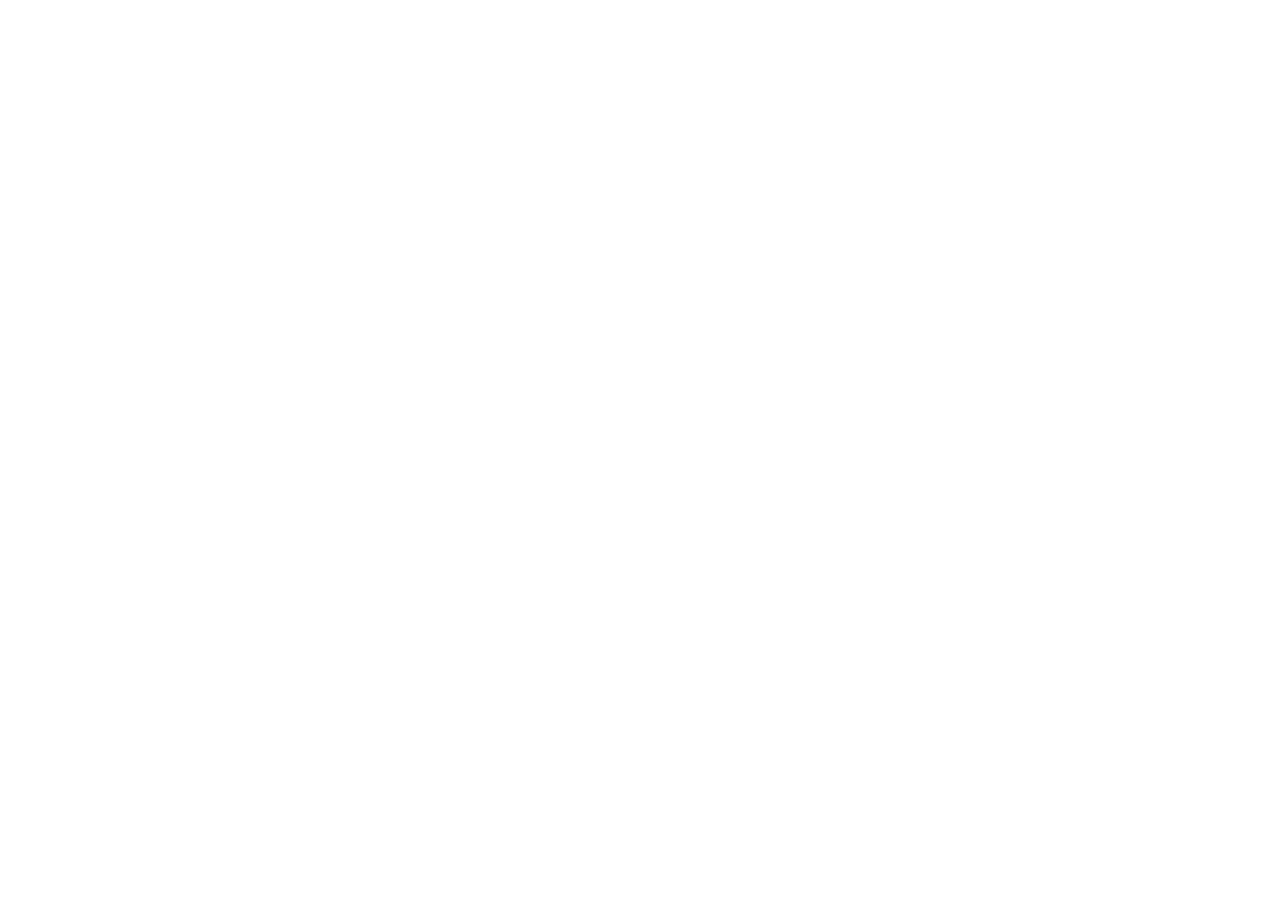
==== index.html @ 3da7ca65 "made a mistake with the assets folder and nested folders and files" ====
<!DOCTYPE html>
<html lang="en">
  <head>
    <meta charset="UTF-8" />
    <meta name="viewport" content="width=device-width, initial-scale=1.0" />
    <!-- Bootstrap CDN -->
    <!-- CSS Link -->
    <title>The Pompadore</title>
  </head>
  <body></body>
</html>
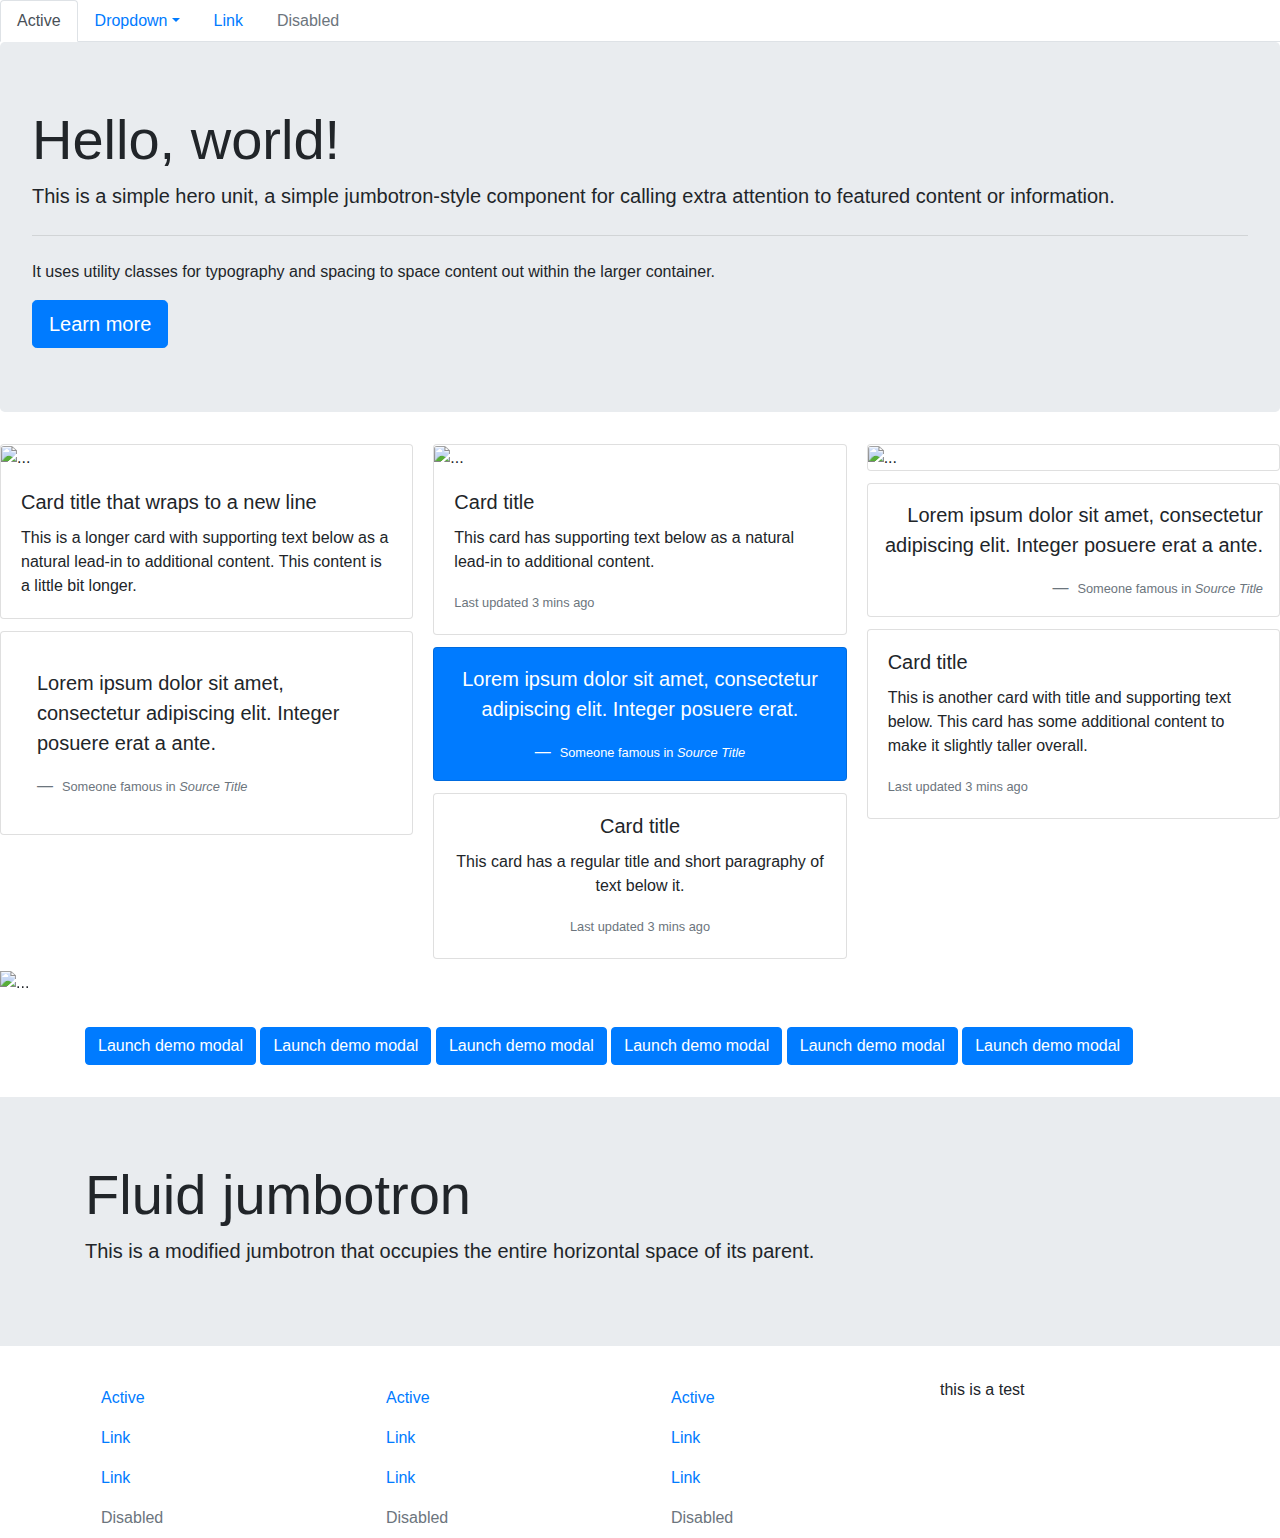
==== commit f6d98aad: "basic structure to index page added. css to add top and bottom margins to modal section" ====
--- a/index.html
+++ b/index.html
@@ -4,8 +4,625 @@
     <meta charset="UTF-8" />
     <meta name="viewport" content="width=device-width, initial-scale=1.0" />
     <!-- Bootstrap CDN -->
+    <link
+      rel="stylesheet"
+      href="https://stackpath.bootstrapcdn.com/bootstrap/4.3.1/css/bootstrap.min.css"
+      integrity="sha384-ggOyR0iXCbMQv3Xipma34MD+dH/1fQ784/j6cY/iJTQUOhcWr7x9JvoRxT2MZw1T"
+      crossorigin="anonymous"
+    />
     <!-- CSS Link -->
+    <link rel="stylesheet" href="./assets/css/style.css" />
     <title>The Pompadore</title>
   </head>
-  <body></body>
+  <body>
+    <!-- Nav -->
+    <ul class="nav nav-tabs">
+      <li class="nav-item">
+        <a class="nav-link active" href="#">Active</a>
+      </li>
+      <li class="nav-item dropdown">
+        <a
+          class="nav-link dropdown-toggle"
+          data-toggle="dropdown"
+          href="#"
+          role="button"
+          aria-haspopup="true"
+          aria-expanded="false"
+          >Dropdown</a
+        >
+        <div class="dropdown-menu">
+          <a class="dropdown-item" href="#">Action</a>
+          <a class="dropdown-item" href="#">Another action</a>
+          <a class="dropdown-item" href="#">Something else here</a>
+          <div class="dropdown-divider"></div>
+          <a class="dropdown-item" href="#">Separated link</a>
+        </div>
+      </li>
+      <li class="nav-item">
+        <a class="nav-link" href="#">Link</a>
+      </li>
+      <li class="nav-item">
+        <a class="nav-link disabled" href="#" tabindex="-1" aria-disabled="true"
+          >Disabled</a
+        >
+      </li>
+    </ul>
+    <!-- End Nav -->
+
+    <!-- Jumbotron -->
+    <div class="jumbotron">
+      <h1 class="display-4">Hello, world!</h1>
+      <p class="lead">
+        This is a simple hero unit, a simple jumbotron-style component for
+        calling extra attention to featured content or information.
+      </p>
+      <hr class="my-4" />
+      <p>
+        It uses utility classes for typography and spacing to space content out
+        within the larger container.
+      </p>
+      <a class="btn btn-primary btn-lg" href="#" role="button">Learn more</a>
+    </div>
+    <!-- End Jumbotron -->
+
+    <!-- Card Columns -->
+    <div class="card-columns">
+      <div class="card">
+        <img src="..." class="card-img-top" alt="..." />
+        <div class="card-body">
+          <h5 class="card-title">Card title that wraps to a new line</h5>
+          <p class="card-text">
+            This is a longer card with supporting text below as a natural
+            lead-in to additional content. This content is a little bit longer.
+          </p>
+        </div>
+      </div>
+      <div class="card p-3">
+        <blockquote class="blockquote mb-0 card-body">
+          <p>
+            Lorem ipsum dolor sit amet, consectetur adipiscing elit. Integer
+            posuere erat a ante.
+          </p>
+          <footer class="blockquote-footer">
+            <small class="text-muted">
+              Someone famous in <cite title="Source Title">Source Title</cite>
+            </small>
+          </footer>
+        </blockquote>
+      </div>
+      <div class="card">
+        <img src="..." class="card-img-top" alt="..." />
+        <div class="card-body">
+          <h5 class="card-title">Card title</h5>
+          <p class="card-text">
+            This card has supporting text below as a natural lead-in to
+            additional content.
+          </p>
+          <p class="card-text">
+            <small class="text-muted">Last updated 3 mins ago</small>
+          </p>
+        </div>
+      </div>
+      <div class="card bg-primary text-white text-center p-3">
+        <blockquote class="blockquote mb-0">
+          <p>
+            Lorem ipsum dolor sit amet, consectetur adipiscing elit. Integer
+            posuere erat.
+          </p>
+          <footer class="blockquote-footer text-white">
+            <small>
+              Someone famous in <cite title="Source Title">Source Title</cite>
+            </small>
+          </footer>
+        </blockquote>
+      </div>
+      <div class="card text-center">
+        <div class="card-body">
+          <h5 class="card-title">Card title</h5>
+          <p class="card-text">
+            This card has a regular title and short paragraphy of text below it.
+          </p>
+          <p class="card-text">
+            <small class="text-muted">Last updated 3 mins ago</small>
+          </p>
+        </div>
+      </div>
+      <div class="card">
+        <img src="..." class="card-img-top" alt="..." />
+      </div>
+      <div class="card p-3 text-right">
+        <blockquote class="blockquote mb-0">
+          <p>
+            Lorem ipsum dolor sit amet, consectetur adipiscing elit. Integer
+            posuere erat a ante.
+          </p>
+          <footer class="blockquote-footer">
+            <small class="text-muted">
+              Someone famous in <cite title="Source Title">Source Title</cite>
+            </small>
+          </footer>
+        </blockquote>
+      </div>
+      <div class="card">
+        <div class="card-body">
+          <h5 class="card-title">Card title</h5>
+          <p class="card-text">
+            This is another card with title and supporting text below. This card
+            has some additional content to make it slightly taller overall.
+          </p>
+          <p class="card-text">
+            <small class="text-muted">Last updated 3 mins ago</small>
+          </p>
+        </div>
+      </div>
+    </div>
+    <!-- End Card Columns -->
+
+    <!-- Carousel -->
+    <div
+      id="carouselExampleInterval"
+      class="carousel slide"
+      data-ride="carousel"
+    >
+      <div class="carousel-inner">
+        <div class="carousel-item active" data-interval="10000">
+          <img src="..." class="d-block w-100" alt="..." />
+        </div>
+        <div class="carousel-item" data-interval="2000">
+          <img src="..." class="d-block w-100" alt="..." />
+        </div>
+        <div class="carousel-item">
+          <img src="..." class="d-block w-100" alt="..." />
+        </div>
+      </div>
+      <a
+        class="carousel-control-prev"
+        href="#carouselExampleInterval"
+        role="button"
+        data-slide="prev"
+      >
+        <span class="carousel-control-prev-icon" aria-hidden="true"></span>
+        <span class="sr-only">Previous</span>
+      </a>
+      <a
+        class="carousel-control-next"
+        href="#carouselExampleInterval"
+        role="button"
+        data-slide="next"
+      >
+        <span class="carousel-control-next-icon" aria-hidden="true"></span>
+        <span class="sr-only">Next</span>
+      </a>
+    </div>
+    <!-- End Carousel -->
+    <!-- Modal Section (6) -->
+    <div class="container" id="indexModals">
+      <!-- Button trigger modal -->
+      <button
+        type="button"
+        class="btn btn-primary"
+        data-toggle="modal"
+        data-target="#exampleModalScrollable"
+      >
+        Launch demo modal
+      </button>
+
+      <!-- Modal -->
+      <div
+        class="modal fade"
+        id="exampleModalScrollable"
+        tabindex="-1"
+        role="dialog"
+        aria-labelledby="exampleModalScrollableTitle"
+        aria-hidden="true"
+      >
+        <div class="modal-dialog modal-dialog-scrollable" role="document">
+          <div class="modal-content">
+            <div class="modal-header">
+              <h5 class="modal-title" id="exampleModalScrollableTitle">
+                Modal title
+              </h5>
+              <button
+                type="button"
+                class="close"
+                data-dismiss="modal"
+                aria-label="Close"
+              >
+                <span aria-hidden="true">&times;</span>
+              </button>
+            </div>
+            <div class="modal-body">
+              ...
+            </div>
+            <div class="modal-footer">
+              <button
+                type="button"
+                class="btn btn-secondary"
+                data-dismiss="modal"
+              >
+                Close
+              </button>
+              <button type="button" class="btn btn-primary">
+                Save changes
+              </button>
+            </div>
+          </div>
+        </div>
+      </div>
+      <!-- Button trigger modal -->
+      <button
+        type="button"
+        class="btn btn-primary"
+        data-toggle="modal"
+        data-target="#exampleModalScrollable"
+      >
+        Launch demo modal
+      </button>
+
+      <!-- Modal -->
+      <div
+        class="modal fade"
+        id="exampleModalScrollable"
+        tabindex="-1"
+        role="dialog"
+        aria-labelledby="exampleModalScrollableTitle"
+        aria-hidden="true"
+      >
+        <div class="modal-dialog modal-dialog-scrollable" role="document">
+          <div class="modal-content">
+            <div class="modal-header">
+              <h5 class="modal-title" id="exampleModalScrollableTitle">
+                Modal title
+              </h5>
+              <button
+                type="button"
+                class="close"
+                data-dismiss="modal"
+                aria-label="Close"
+              >
+                <span aria-hidden="true">&times;</span>
+              </button>
+            </div>
+            <div class="modal-body">
+              ...
+            </div>
+            <div class="modal-footer">
+              <button
+                type="button"
+                class="btn btn-secondary"
+                data-dismiss="modal"
+              >
+                Close
+              </button>
+              <button type="button" class="btn btn-primary">
+                Save changes
+              </button>
+            </div>
+          </div>
+        </div>
+      </div>
+      <!-- Button trigger modal -->
+      <button
+        type="button"
+        class="btn btn-primary"
+        data-toggle="modal"
+        data-target="#exampleModalScrollable"
+      >
+        Launch demo modal
+      </button>
+
+      <!-- Modal -->
+      <div
+        class="modal fade"
+        id="exampleModalScrollable"
+        tabindex="-1"
+        role="dialog"
+        aria-labelledby="exampleModalScrollableTitle"
+        aria-hidden="true"
+      >
+        <div class="modal-dialog modal-dialog-scrollable" role="document">
+          <div class="modal-content">
+            <div class="modal-header">
+              <h5 class="modal-title" id="exampleModalScrollableTitle">
+                Modal title
+              </h5>
+              <button
+                type="button"
+                class="close"
+                data-dismiss="modal"
+                aria-label="Close"
+              >
+                <span aria-hidden="true">&times;</span>
+              </button>
+            </div>
+            <div class="modal-body">
+              ...
+            </div>
+            <div class="modal-footer">
+              <button
+                type="button"
+                class="btn btn-secondary"
+                data-dismiss="modal"
+              >
+                Close
+              </button>
+              <button type="button" class="btn btn-primary">
+                Save changes
+              </button>
+            </div>
+          </div>
+        </div>
+      </div>
+      <!-- Button trigger modal -->
+      <button
+        type="button"
+        class="btn btn-primary"
+        data-toggle="modal"
+        data-target="#exampleModalScrollable"
+      >
+        Launch demo modal
+      </button>
+
+      <!-- Modal -->
+      <div
+        class="modal fade"
+        id="exampleModalScrollable"
+        tabindex="-1"
+        role="dialog"
+        aria-labelledby="exampleModalScrollableTitle"
+        aria-hidden="true"
+      >
+        <div class="modal-dialog modal-dialog-scrollable" role="document">
+          <div class="modal-content">
+            <div class="modal-header">
+              <h5 class="modal-title" id="exampleModalScrollableTitle">
+                Modal title
+              </h5>
+              <button
+                type="button"
+                class="close"
+                data-dismiss="modal"
+                aria-label="Close"
+              >
+                <span aria-hidden="true">&times;</span>
+              </button>
+            </div>
+            <div class="modal-body">
+              ...
+            </div>
+            <div class="modal-footer">
+              <button
+                type="button"
+                class="btn btn-secondary"
+                data-dismiss="modal"
+              >
+                Close
+              </button>
+              <button type="button" class="btn btn-primary">
+                Save changes
+              </button>
+            </div>
+          </div>
+        </div>
+      </div>
+      <!-- Button trigger modal -->
+      <button
+        type="button"
+        class="btn btn-primary"
+        data-toggle="modal"
+        data-target="#exampleModalScrollable"
+      >
+        Launch demo modal
+      </button>
+
+      <!-- Modal -->
+      <div
+        class="modal fade"
+        id="exampleModalScrollable"
+        tabindex="-1"
+        role="dialog"
+        aria-labelledby="exampleModalScrollableTitle"
+        aria-hidden="true"
+      >
+        <div class="modal-dialog modal-dialog-scrollable" role="document">
+          <div class="modal-content">
+            <div class="modal-header">
+              <h5 class="modal-title" id="exampleModalScrollableTitle">
+                Modal title
+              </h5>
+              <button
+                type="button"
+                class="close"
+                data-dismiss="modal"
+                aria-label="Close"
+              >
+                <span aria-hidden="true">&times;</span>
+              </button>
+            </div>
+            <div class="modal-body">
+              ...
+            </div>
+            <div class="modal-footer">
+              <button
+                type="button"
+                class="btn btn-secondary"
+                data-dismiss="modal"
+              >
+                Close
+              </button>
+              <button type="button" class="btn btn-primary">
+                Save changes
+              </button>
+            </div>
+          </div>
+        </div>
+      </div>
+      <!-- Button trigger modal -->
+      <button
+        type="button"
+        class="btn btn-primary"
+        data-toggle="modal"
+        data-target="#exampleModalScrollable"
+      >
+        Launch demo modal
+      </button>
+
+      <!-- Modal -->
+      <div
+        class="modal fade"
+        id="exampleModalScrollable"
+        tabindex="-1"
+        role="dialog"
+        aria-labelledby="exampleModalScrollableTitle"
+        aria-hidden="true"
+      >
+        <div class="modal-dialog modal-dialog-scrollable" role="document">
+          <div class="modal-content">
+            <div class="modal-header">
+              <h5 class="modal-title" id="exampleModalScrollableTitle">
+                Modal title
+              </h5>
+              <button
+                type="button"
+                class="close"
+                data-dismiss="modal"
+                aria-label="Close"
+              >
+                <span aria-hidden="true">&times;</span>
+              </button>
+            </div>
+            <div class="modal-body">
+              ...
+            </div>
+            <div class="modal-footer">
+              <button
+                type="button"
+                class="btn btn-secondary"
+                data-dismiss="modal"
+              >
+                Close
+              </button>
+              <button type="button" class="btn btn-primary">
+                Save changes
+              </button>
+            </div>
+          </div>
+        </div>
+      </div>
+    </div>
+    <!-- End Modal -->
+    <!-- Fluid Jumbotron -->
+    <div class="jumbotron jumbotron-fluid">
+      <div class="container">
+        <h1 class="display-4">Fluid jumbotron</h1>
+        <p class="lead">
+          This is a modified jumbotron that occupies the entire horizontal space
+          of its parent.
+        </p>
+      </div>
+    </div>
+    <!-- End Fluid Jumbotron -->
+
+    <!-- Footer -->
+    <div class="container">
+      <!-- Footer Row -->
+      <div class="row">
+        <!-- Footer Col 1/3 -->
+        <div class="col-3">
+          <ul class="nav flex-column">
+            <li class="nav-item">
+              <a class="nav-link active" href="#">Active</a>
+            </li>
+            <li class="nav-item">
+              <a class="nav-link" href="#">Link</a>
+            </li>
+            <li class="nav-item">
+              <a class="nav-link" href="#">Link</a>
+            </li>
+            <li class="nav-item">
+              <a
+                class="nav-link disabled"
+                href="#"
+                tabindex="-1"
+                aria-disabled="true"
+                >Disabled</a
+              >
+            </li>
+          </ul>
+        </div>
+        <!-- End Footer Col 1/4 -->
+        <!-- Footer Col 2/4 -->
+        <div class="col-3">
+          <ul class="nav flex-column">
+            <li class="nav-item">
+              <a class="nav-link active" href="#">Active</a>
+            </li>
+            <li class="nav-item">
+              <a class="nav-link" href="#">Link</a>
+            </li>
+            <li class="nav-item">
+              <a class="nav-link" href="#">Link</a>
+            </li>
+            <li class="nav-item">
+              <a
+                class="nav-link disabled"
+                href="#"
+                tabindex="-1"
+                aria-disabled="true"
+                >Disabled</a
+              >
+            </li>
+          </ul>
+        </div>
+        <!-- End Footer Col 2/4 -->
+        <!-- Footer Col 3/4 -->
+        <div class="col-3">
+          <ul class="nav flex-column">
+            <li class="nav-item">
+              <a class="nav-link active" href="#">Active</a>
+            </li>
+            <li class="nav-item">
+              <a class="nav-link" href="#">Link</a>
+            </li>
+            <li class="nav-item">
+              <a class="nav-link" href="#">Link</a>
+            </li>
+            <li class="nav-item">
+              <a
+                class="nav-link disabled"
+                href="#"
+                tabindex="-1"
+                aria-disabled="true"
+                >Disabled</a
+              >
+            </li>
+          </ul>
+        </div>
+        <!-- End Footer Col 3/4 -->
+        <!-- Footer Col 4/4 -->
+        <div class="col">
+          <p>this is a test</p>
+        </div>
+        <!-- End Footer Col 4/4 -->
+      </div>
+      <!-- End Footer Row -->
+    </div>
+    <!-- End Footer -->
+  </body>
+  <!-- Bootstrap JS CDN -->
+  <script
+    src="https://code.jquery.com/jquery-3.3.1.slim.min.js"
+    integrity="sha384-q8i/X+965DzO0rT7abK41JStQIAqVgRVzpbzo5smXKp4YfRvH+8abtTE1Pi6jizo"
+    crossorigin="anonymous"
+  ></script>
+  <script
+    src="https://cdnjs.cloudflare.com/ajax/libs/popper.js/1.14.7/umd/popper.min.js"
+    integrity="sha384-UO2eT0CpHqdSJQ6hJty5KVphtPhzWj9WO1clHTMGa3JDZwrnQq4sF86dIHNDz0W1"
+    crossorigin="anonymous"
+  ></script>
+  <script
+    src="https://stackpath.bootstrapcdn.com/bootstrap/4.3.1/js/bootstrap.min.js"
+    integrity="sha384-JjSmVgyd0p3pXB1rRibZUAYoIIy6OrQ6VrjIEaFf/nJGzIxFDsf4x0xIM+B07jRM"
+    crossorigin="anonymous"
+  ></script>
 </html>
--- a/assets/css/style.css
+++ b/assets/css/style.css
@@ -0,0 +1,6 @@
+/* INDEX PAGE */
+/* Modals */
+#indexModals {
+  margin-top: 2rem;
+  margin-bottom: 2rem;
+}
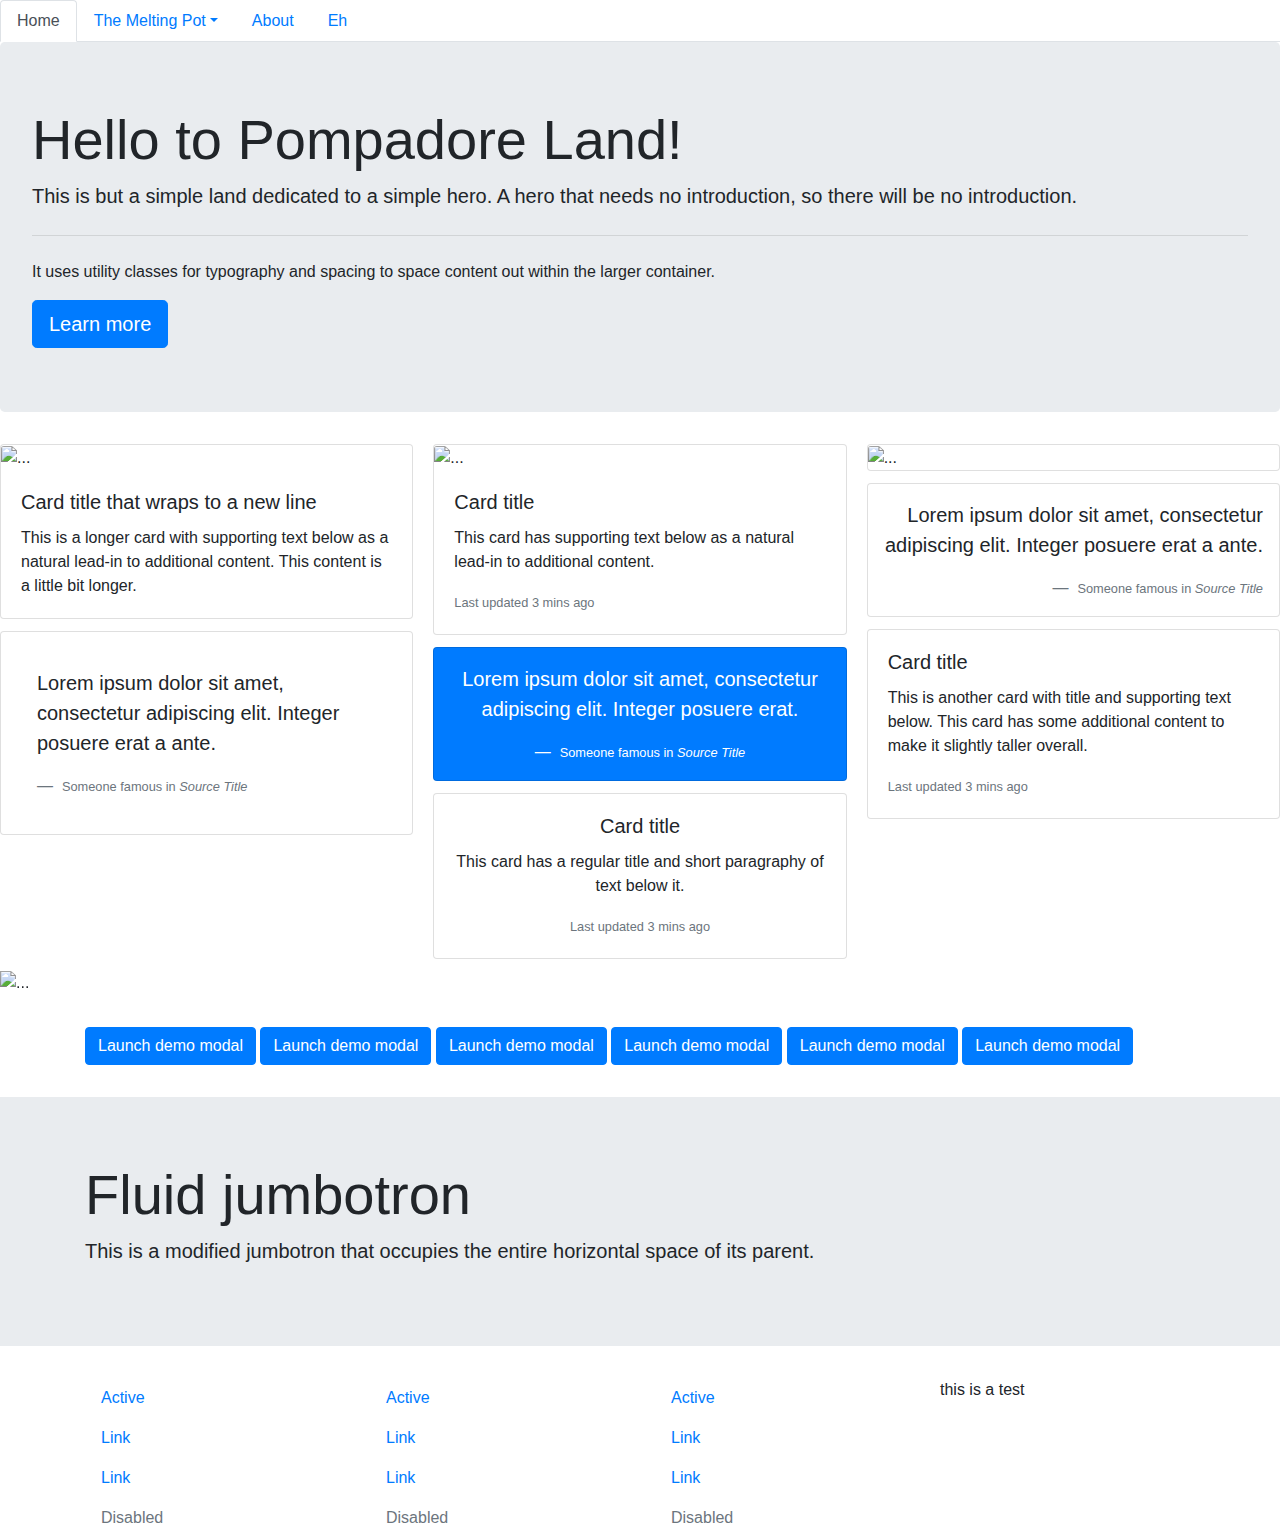
==== commit 8920340b: "nav links named, pages created" ====
--- a/index.html
+++ b/index.html
@@ -18,7 +18,7 @@
     <!-- Nav -->
     <ul class="nav nav-tabs">
       <li class="nav-item">
-        <a class="nav-link active" href="#">Active</a>
+        <a class="nav-link active" href="./index.html">Home</a>
       </li>
       <li class="nav-item dropdown">
         <a
@@ -28,33 +28,33 @@
           role="button"
           aria-haspopup="true"
           aria-expanded="false"
-          >Dropdown</a
+          >The Melting Pot</a
         >
         <div class="dropdown-menu">
-          <a class="dropdown-item" href="#">Action</a>
-          <a class="dropdown-item" href="#">Another action</a>
-          <a class="dropdown-item" href="#">Something else here</a>
+          <a class="dropdown-item" href="./pages/basicCable.html"
+            >Basic Cable</a
+          >
+          <a class="dropdown-item" href="./pages/podcast.html">Podcast</a>
+          <a class="dropdown-item" href="./pages/youtube.html">Youtube</a>
           <div class="dropdown-divider"></div>
-          <a class="dropdown-item" href="#">Separated link</a>
+          <a class="dropdown-item" href="./pages/fanWork.html">Fan Work</a>
         </div>
       </li>
       <li class="nav-item">
-        <a class="nav-link" href="#">Link</a>
+        <a class="nav-link" href="./pages/about.html">About</a>
       </li>
       <li class="nav-item">
-        <a class="nav-link disabled" href="#" tabindex="-1" aria-disabled="true"
-          >Disabled</a
-        >
+        <a class="nav-link" href="./pages/eh.html">Eh</a>
       </li>
     </ul>
     <!-- End Nav -->
 
     <!-- Jumbotron -->
     <div class="jumbotron">
-      <h1 class="display-4">Hello, world!</h1>
+      <h1 class="display-4">Hello to Pompadore Land!</h1>
       <p class="lead">
-        This is a simple hero unit, a simple jumbotron-style component for
-        calling extra attention to featured content or information.
+        This is but a simple land dedicated to a simple hero. A hero that needs
+        no introduction, so there will be no introduction.
       </p>
       <hr class="my-4" />
       <p>
@@ -195,7 +195,7 @@
       </a>
     </div>
     <!-- End Carousel -->
-    <!-- Modal Section (6) -->
+    <!-- Modal Section (6) - ends 512 -->
     <div class="container" id="indexModals">
       <!-- Button trigger modal -->
       <button
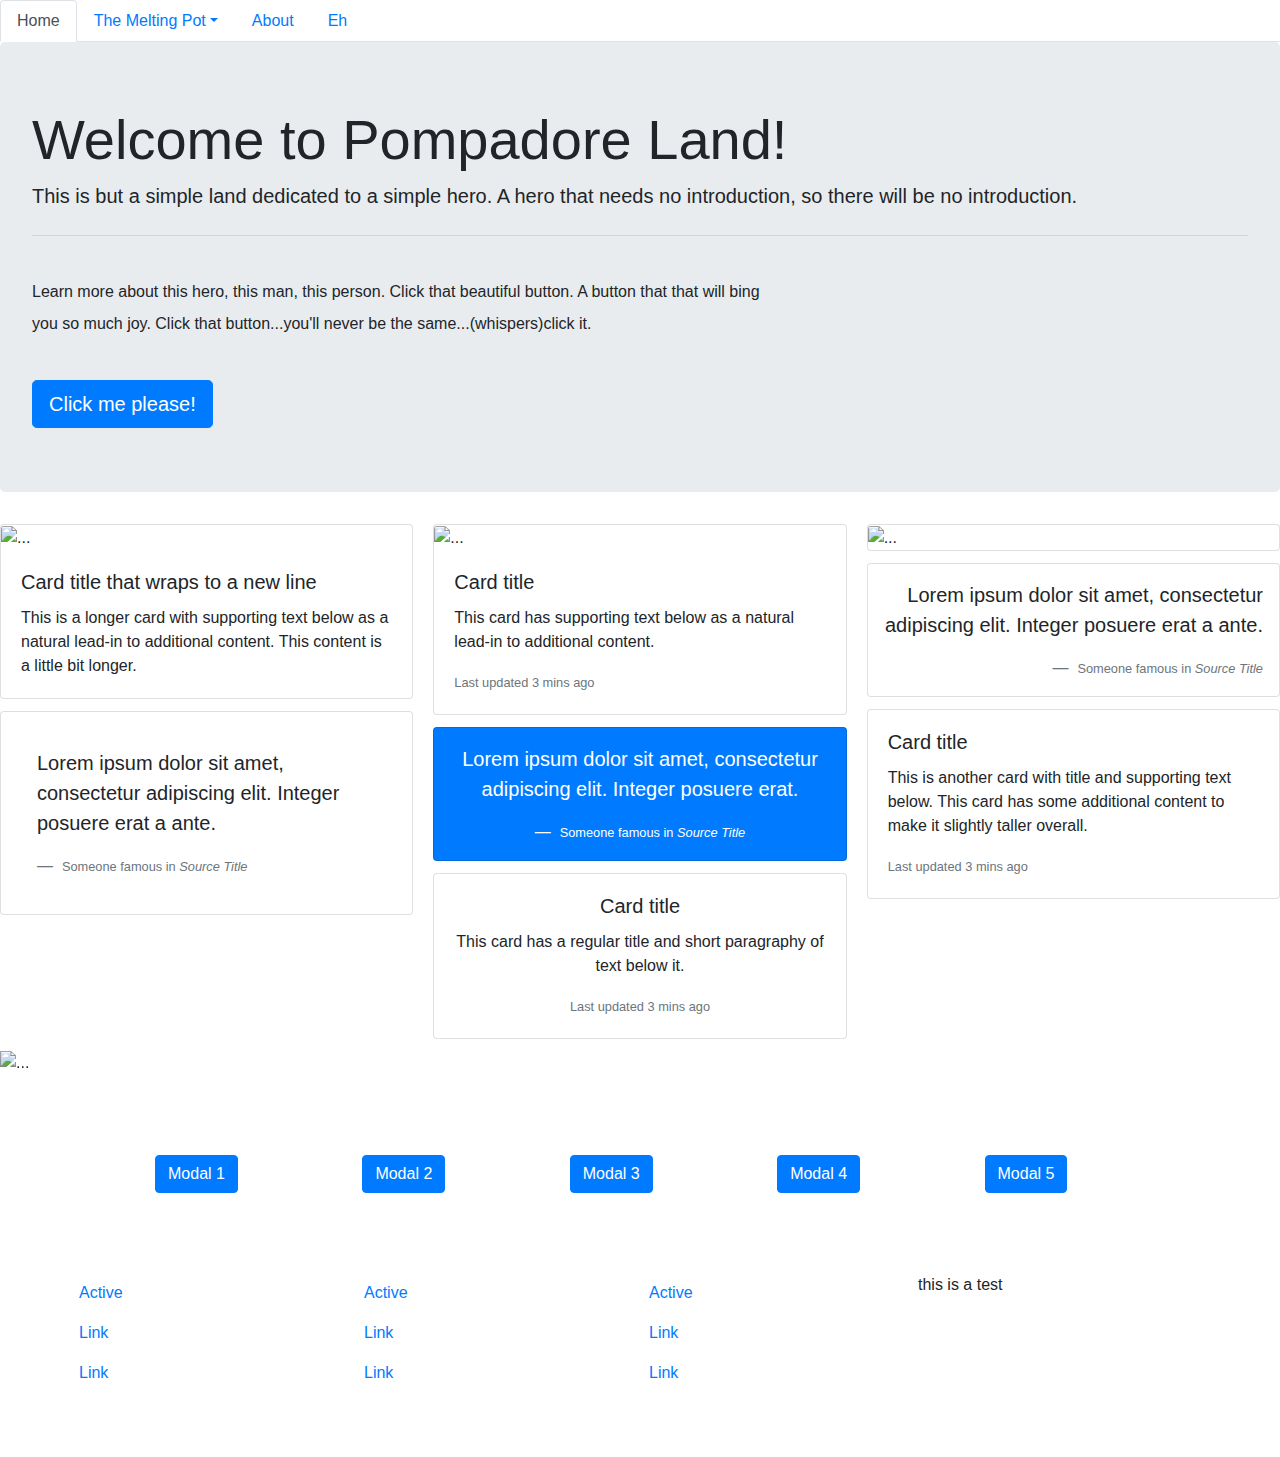
==== commit 6882ac62: "navs and footers set for additional html pages; basic text added to index jumbotron" ====
--- a/index.html
+++ b/index.html
@@ -51,17 +51,20 @@
 
     <!-- Jumbotron -->
     <div class="jumbotron">
-      <h1 class="display-4">Hello to Pompadore Land!</h1>
+      <h1 class="display-4">Welcome to Pompadore Land!</h1>
       <p class="lead">
         This is but a simple land dedicated to a simple hero. A hero that needs
         no introduction, so there will be no introduction.
       </p>
       <hr class="my-4" />
-      <p>
-        It uses utility classes for typography and spacing to space content out
-        within the larger container.
+      <p id="jumbotronMessage">
+        Learn more about this hero, this man, this person. Click that beautiful
+        button. A button that that will bing you so much joy. Click that
+        button...you'll never be the same...(whispers)click it.
       </p>
-      <a class="btn btn-primary btn-lg" href="#" role="button">Learn more</a>
+      <a class="btn btn-primary btn-lg" href="#" role="button"
+        >Click me please!</a
+      >
     </div>
     <!-- End Jumbotron -->
 
@@ -195,19 +198,20 @@
       </a>
     </div>
     <!-- End Carousel -->
-    <!-- Modal Section (6) - ends 512 -->
+
+    <!-- Modal Section (5) -->
     <div class="container" id="indexModals">
       <!-- Button trigger modal -->
       <button
         type="button"
-        class="btn btn-primary"
+        class="btn btn-primary modalButton"
         data-toggle="modal"
         data-target="#exampleModalScrollable"
       >
-        Launch demo modal
+        Modal 1
       </button>
 
-      <!-- Modal -->
+      <!-- Modal 1/5 -->
       <div
         class="modal fade"
         id="exampleModalScrollable"
@@ -220,7 +224,7 @@
           <div class="modal-content">
             <div class="modal-header">
               <h5 class="modal-title" id="exampleModalScrollableTitle">
-                Modal title
+                Modal title1
               </h5>
               <button
                 type="button"
@@ -240,10 +244,10 @@
                 class="btn btn-secondary"
                 data-dismiss="modal"
               >
-                Close
+                Close1
               </button>
               <button type="button" class="btn btn-primary">
-                Save changes
+                Save changes1
               </button>
             </div>
           </div>
@@ -252,14 +256,14 @@
       <!-- Button trigger modal -->
       <button
         type="button"
-        class="btn btn-primary"
+        class="btn btn-primary modalButton"
         data-toggle="modal"
         data-target="#exampleModalScrollable"
       >
-        Launch demo modal
+        Modal 2
       </button>
 
-      <!-- Modal -->
+      <!-- Modal 2/5 -->
       <div
         class="modal fade"
         id="exampleModalScrollable"
@@ -272,7 +276,7 @@
           <div class="modal-content">
             <div class="modal-header">
               <h5 class="modal-title" id="exampleModalScrollableTitle">
-                Modal title
+                Modal title2
               </h5>
               <button
                 type="button"
@@ -292,10 +296,10 @@
                 class="btn btn-secondary"
                 data-dismiss="modal"
               >
-                Close
+                Close2
               </button>
               <button type="button" class="btn btn-primary">
-                Save changes
+                Save changes2
               </button>
             </div>
           </div>
@@ -304,14 +308,14 @@
       <!-- Button trigger modal -->
       <button
         type="button"
-        class="btn btn-primary"
+        class="btn btn-primary modalButton"
         data-toggle="modal"
         data-target="#exampleModalScrollable"
       >
-        Launch demo modal
+        Modal 3
       </button>
 
-      <!-- Modal -->
+      <!-- Modal 3/5 -->
       <div
         class="modal fade"
         id="exampleModalScrollable"
@@ -324,7 +328,7 @@
           <div class="modal-content">
             <div class="modal-header">
               <h5 class="modal-title" id="exampleModalScrollableTitle">
-                Modal title
+                Modal title3
               </h5>
               <button
                 type="button"
@@ -344,10 +348,10 @@
                 class="btn btn-secondary"
                 data-dismiss="modal"
               >
-                Close
+                Close3
               </button>
               <button type="button" class="btn btn-primary">
-                Save changes
+                Save changes3
               </button>
             </div>
           </div>
@@ -356,14 +360,14 @@
       <!-- Button trigger modal -->
       <button
         type="button"
-        class="btn btn-primary"
+        class="btn btn-primary modalButton"
         data-toggle="modal"
         data-target="#exampleModalScrollable"
       >
-        Launch demo modal
+        Modal 4
       </button>
 
-      <!-- Modal -->
+      <!-- Modal 4/5 -->
       <div
         class="modal fade"
         id="exampleModalScrollable"
@@ -376,7 +380,7 @@
           <div class="modal-content">
             <div class="modal-header">
               <h5 class="modal-title" id="exampleModalScrollableTitle">
-                Modal title
+                Modal title4
               </h5>
               <button
                 type="button"
@@ -396,10 +400,10 @@
                 class="btn btn-secondary"
                 data-dismiss="modal"
               >
-                Close
+                Close4
               </button>
               <button type="button" class="btn btn-primary">
-                Save changes
+                Save changes4
               </button>
             </div>
           </div>
@@ -408,14 +412,14 @@
       <!-- Button trigger modal -->
       <button
         type="button"
-        class="btn btn-primary"
+        class="btn btn-primary modalButton"
         data-toggle="modal"
         data-target="#exampleModalScrollable"
       >
-        Launch demo modal
+        Modal 5
       </button>
 
-      <!-- Modal -->
+      <!-- Modal 5/5 -->
       <div
         class="modal fade"
         id="exampleModalScrollable"
@@ -428,7 +432,7 @@
           <div class="modal-content">
             <div class="modal-header">
               <h5 class="modal-title" id="exampleModalScrollableTitle">
-                Modal title
+                Modal title5
               </h5>
               <button
                 type="button"
@@ -448,62 +452,10 @@
                 class="btn btn-secondary"
                 data-dismiss="modal"
               >
-                Close
+                Close5
               </button>
               <button type="button" class="btn btn-primary">
-                Save changes
-              </button>
-            </div>
-          </div>
-        </div>
-      </div>
-      <!-- Button trigger modal -->
-      <button
-        type="button"
-        class="btn btn-primary"
-        data-toggle="modal"
-        data-target="#exampleModalScrollable"
-      >
-        Launch demo modal
-      </button>
-
-      <!-- Modal -->
-      <div
-        class="modal fade"
-        id="exampleModalScrollable"
-        tabindex="-1"
-        role="dialog"
-        aria-labelledby="exampleModalScrollableTitle"
-        aria-hidden="true"
-      >
-        <div class="modal-dialog modal-dialog-scrollable" role="document">
-          <div class="modal-content">
-            <div class="modal-header">
-              <h5 class="modal-title" id="exampleModalScrollableTitle">
-                Modal title
-              </h5>
-              <button
-                type="button"
-                class="close"
-                data-dismiss="modal"
-                aria-label="Close"
-              >
-                <span aria-hidden="true">&times;</span>
-              </button>
-            </div>
-            <div class="modal-body">
-              ...
-            </div>
-            <div class="modal-footer">
-              <button
-                type="button"
-                class="btn btn-secondary"
-                data-dismiss="modal"
-              >
-                Close
-              </button>
-              <button type="button" class="btn btn-primary">
-                Save changes
+                Save changes5
               </button>
             </div>
           </div>
@@ -511,20 +463,9 @@
       </div>
     </div>
     <!-- End Modal -->
-    <!-- Fluid Jumbotron -->
-    <div class="jumbotron jumbotron-fluid">
-      <div class="container">
-        <h1 class="display-4">Fluid jumbotron</h1>
-        <p class="lead">
-          This is a modified jumbotron that occupies the entire horizontal space
-          of its parent.
-        </p>
-      </div>
-    </div>
-    <!-- End Fluid Jumbotron -->
 
     <!-- Footer -->
-    <div class="container">
+    <div class="container footer">
       <!-- Footer Row -->
       <div class="row">
         <!-- Footer Col 1/3 -->
@@ -539,15 +480,6 @@
             <li class="nav-item">
               <a class="nav-link" href="#">Link</a>
             </li>
-            <li class="nav-item">
-              <a
-                class="nav-link disabled"
-                href="#"
-                tabindex="-1"
-                aria-disabled="true"
-                >Disabled</a
-              >
-            </li>
           </ul>
         </div>
         <!-- End Footer Col 1/4 -->
@@ -563,15 +495,6 @@
             <li class="nav-item">
               <a class="nav-link" href="#">Link</a>
             </li>
-            <li class="nav-item">
-              <a
-                class="nav-link disabled"
-                href="#"
-                tabindex="-1"
-                aria-disabled="true"
-                >Disabled</a
-              >
-            </li>
           </ul>
         </div>
         <!-- End Footer Col 2/4 -->
@@ -586,15 +509,6 @@
             </li>
             <li class="nav-item">
               <a class="nav-link" href="#">Link</a>
-            </li>
-            <li class="nav-item">
-              <a
-                class="nav-link disabled"
-                href="#"
-                tabindex="-1"
-                aria-disabled="true"
-                >Disabled</a
-              >
             </li>
           </ul>
         </div>
--- a/assets/css/style.css
+++ b/assets/css/style.css
@@ -1,6 +1,20 @@
+/* GLOBAL */
+/* Footer */
+.footer {
+  margin: 4rem 3rem;
+}
+
 /* INDEX PAGE */
+/* Jumbotron */
+#jumbotronMessage {
+  width: 60%;
+  margin: 2.5rem 0;
+  line-height: 2rem;
+}
 /* Modals */
+.modalButton {
+  margin: 0 3.75rem;
+}
 #indexModals {
-  margin-top: 2rem;
-  margin-bottom: 2rem;
+  margin: 5rem;
 }
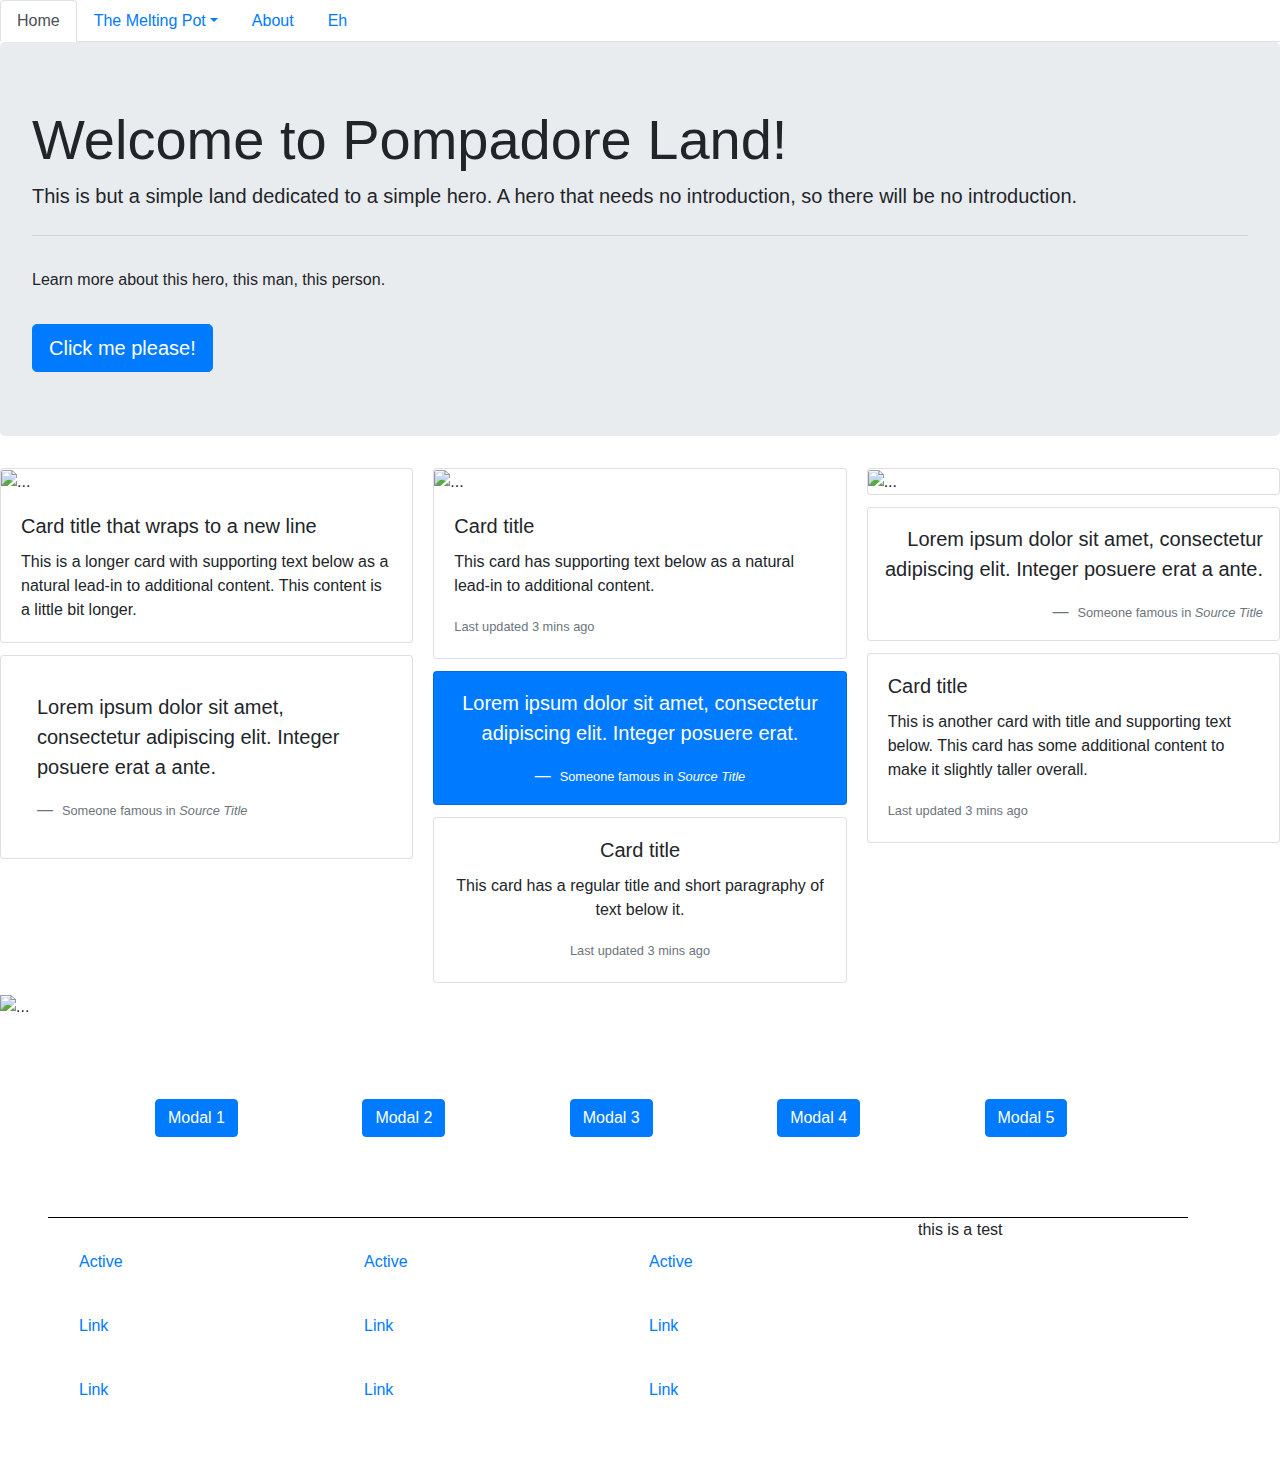
==== commit 56ca85cc: "index page text edited; about page created with lorem ipsum text" ====
--- a/index.html
+++ b/index.html
@@ -58,9 +58,7 @@
       </p>
       <hr class="my-4" />
       <p id="jumbotronMessage">
-        Learn more about this hero, this man, this person. Click that beautiful
-        button. A button that that will bing you so much joy. Click that
-        button...you'll never be the same...(whispers)click it.
+        Learn more about this hero, this man, this person.
       </p>
       <a class="btn btn-primary btn-lg" href="#" role="button"
         >Click me please!</a
--- a/assets/css/style.css
+++ b/assets/css/style.css
@@ -1,15 +1,18 @@
 /* GLOBAL */
 /* Footer */
 .footer {
-  margin: 4rem 3rem;
+  margin: 3rem 3rem;
+  border-top: 1px black solid;
+}
+.footer a {
+  margin-top: 1.5rem;
 }
 
 /* INDEX PAGE */
 /* Jumbotron */
 #jumbotronMessage {
   width: 60%;
-  margin: 2.5rem 0;
-  line-height: 2rem;
+  margin: 2rem 0;
 }
 /* Modals */
 .modalButton {
@@ -18,3 +21,19 @@
 #indexModals {
   margin: 5rem;
 }
+
+/* ABOUT PAGE */
+/* Section */
+#aboutMainImage {
+  width: 15rem;
+  height: 20rem;
+  border: black 1px solid;
+  float: left;
+  margin-right: 2.5rem;
+}
+#aboutInformation h5 {
+  margin: 3rem 0 2rem 0;
+}
+#aboutInformation p {
+  line-height: 2.5rem;
+}
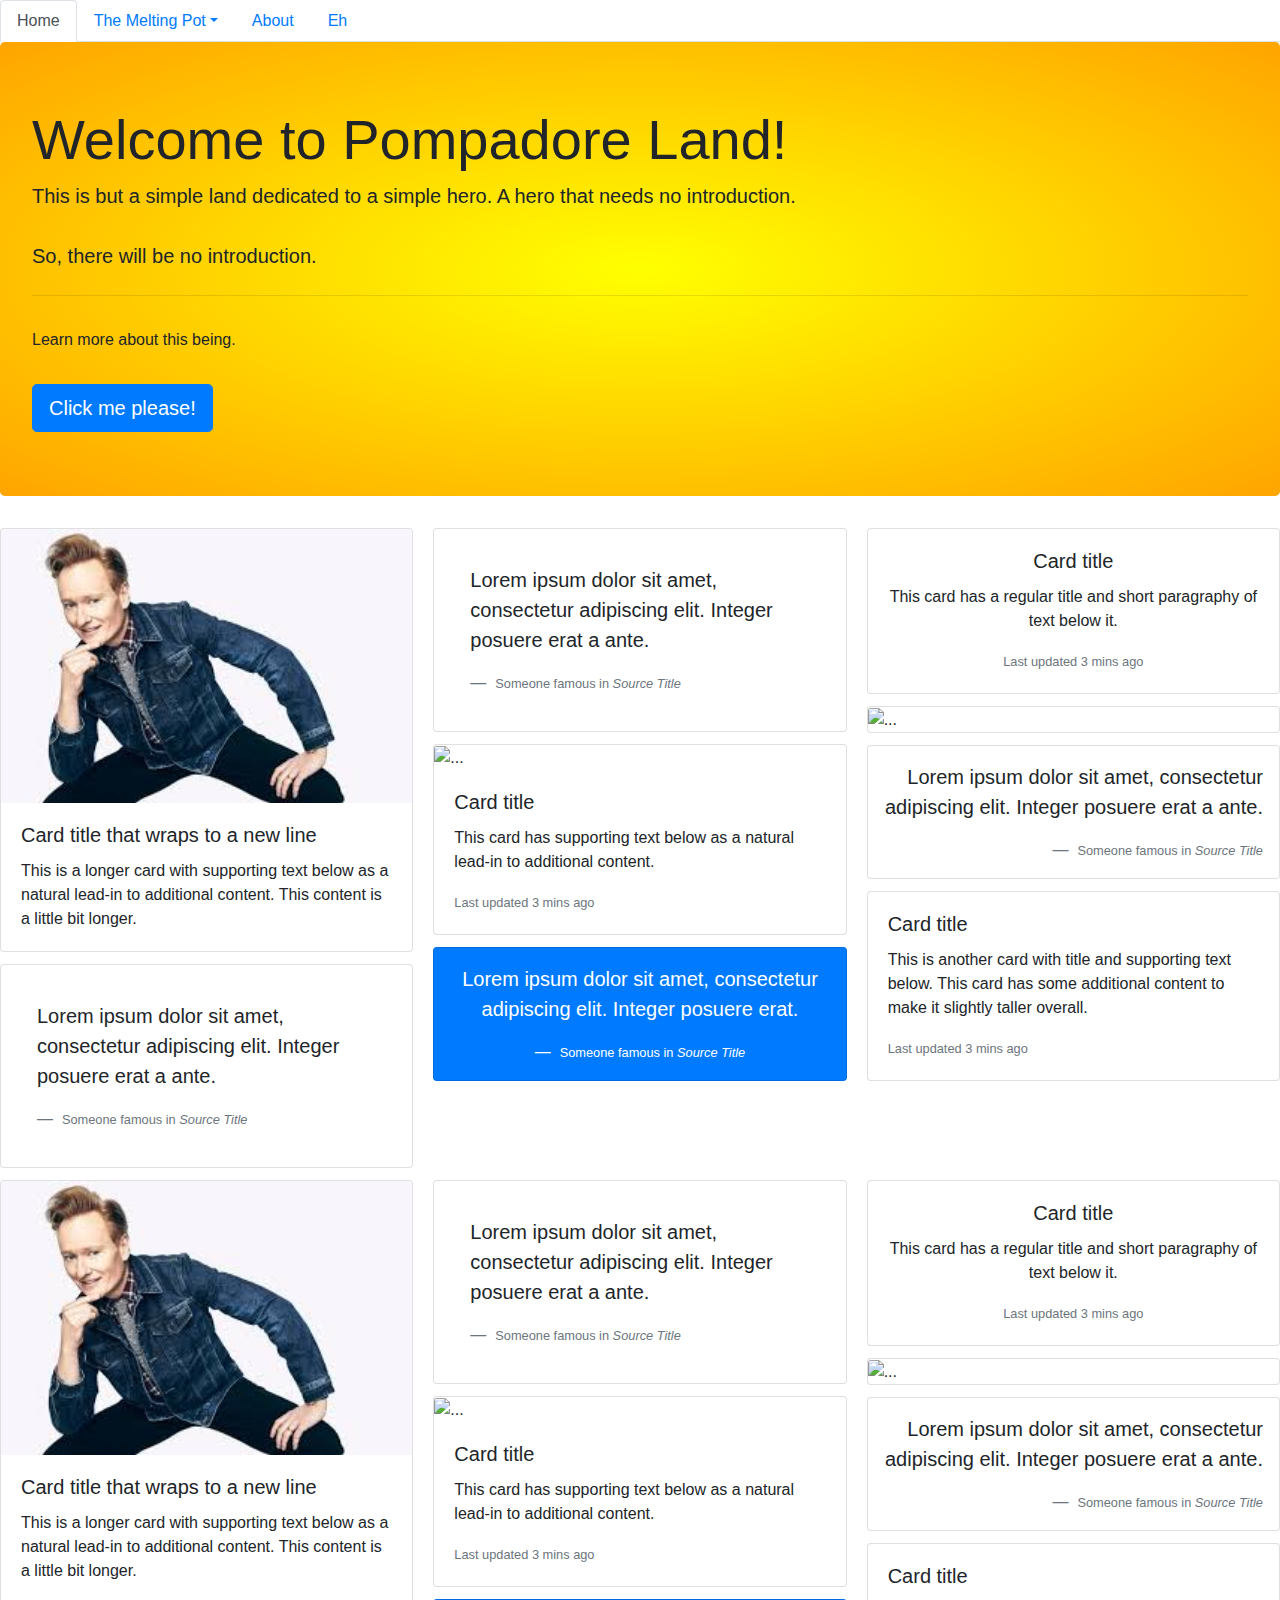
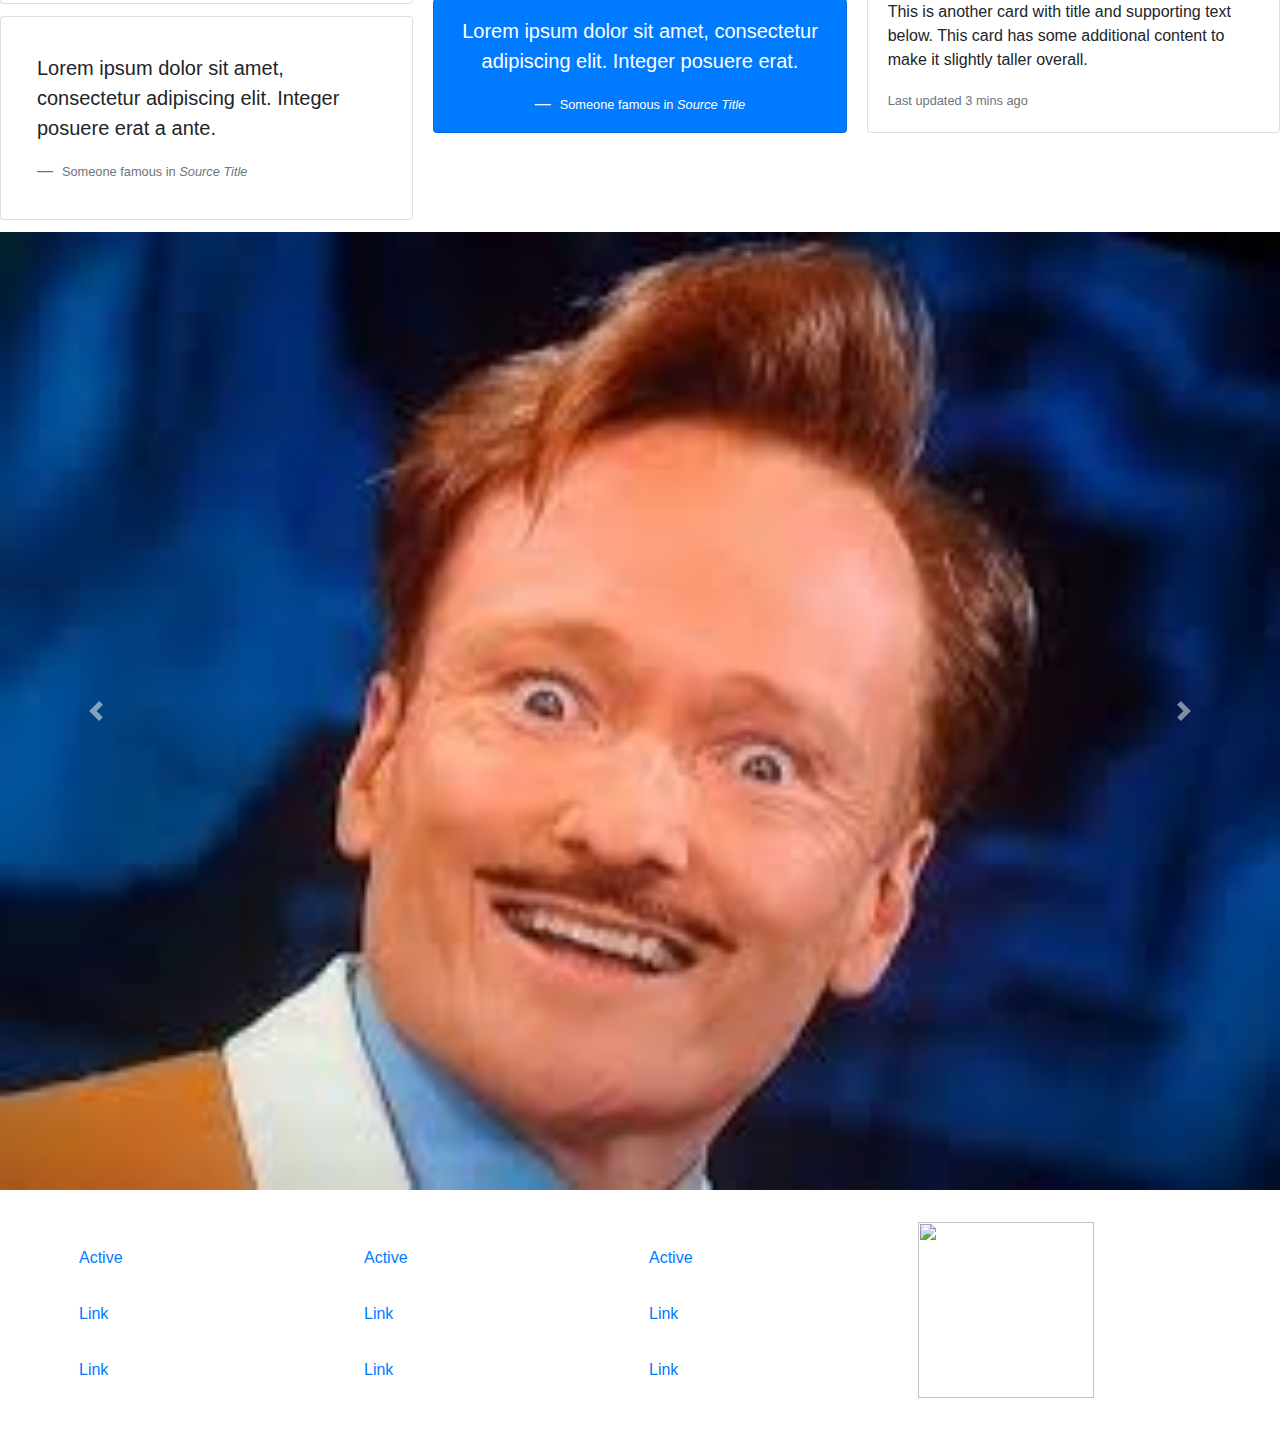
==== commit 8cb20be4: "images added to index cards, carousel, and footer; the additional pages have identical lorem ipsum c" ====
--- a/index.html
+++ b/index.html
@@ -54,13 +54,13 @@
       <h1 class="display-4">Welcome to Pompadore Land!</h1>
       <p class="lead">
         This is but a simple land dedicated to a simple hero. A hero that needs
-        no introduction, so there will be no introduction.
+        no introduction. <br /><br />So, there will be no introduction.
       </p>
       <hr class="my-4" />
       <p id="jumbotronMessage">
-        Learn more about this hero, this man, this person.
+        Learn more about this being.
       </p>
-      <a class="btn btn-primary btn-lg" href="#" role="button"
+      <a class="btn btn-primary btn-lg" href="./pages/about.html" role="button"
         >Click me please!</a
       >
     </div>
@@ -69,7 +69,11 @@
     <!-- Card Columns -->
     <div class="card-columns">
       <div class="card">
-        <img src="..." class="card-img-top" alt="..." />
+        <img
+          src="[data-uri]"
+          class="card-img-top"
+          alt="..."
+        />
         <div class="card-body">
           <h5 class="card-title">Card title that wraps to a new line</h5>
           <p class="card-text">
@@ -91,8 +95,25 @@
           </footer>
         </blockquote>
       </div>
-      <div class="card">
-        <img src="..." class="card-img-top" alt="..." />
+      <div class="card p-3">
+        <blockquote class="blockquote mb-0 card-body">
+          <p>
+            Lorem ipsum dolor sit amet, consectetur adipiscing elit. Integer
+            posuere erat a ante.
+          </p>
+          <footer class="blockquote-footer">
+            <small class="text-muted">
+              Someone famous in <cite title="Source Title">Source Title</cite>
+            </small>
+          </footer>
+        </blockquote>
+      </div>
+      <div class="card">
+        <img
+          src="https://encrypted-tbn0.gstatic.com/images?q=tbn%3AANd9GcS5CKUuPvUHpcZdYtTOJ8ZEoNCKQJgm95r28Q&usqp=CAU"
+          class="card-img-top"
+          alt="..."
+        />
         <div class="card-body">
           <h5 class="card-title">Card title</h5>
           <p class="card-text">
@@ -129,7 +150,128 @@
         </div>
       </div>
       <div class="card">
-        <img src="..." class="card-img-top" alt="..." />
+        <img
+          src="https://encrypted-tbn0.gstatic.com/images?q=tbn%3AANd9GcQymG-vvI7b8frMD98jvEzqKKslR693V5JeuQ&usqp=CAU"
+          class="card-img-top"
+          alt="..."
+        />
+      </div>
+      <div class="card p-3 text-right">
+        <blockquote class="blockquote mb-0">
+          <p>
+            Lorem ipsum dolor sit amet, consectetur adipiscing elit. Integer
+            posuere erat a ante.
+          </p>
+          <footer class="blockquote-footer">
+            <small class="text-muted">
+              Someone famous in <cite title="Source Title">Source Title</cite>
+            </small>
+          </footer>
+        </blockquote>
+      </div>
+      <div class="card">
+        <div class="card-body">
+          <h5 class="card-title">Card title</h5>
+          <p class="card-text">
+            This is another card with title and supporting text below. This card
+            has some additional content to make it slightly taller overall.
+          </p>
+          <p class="card-text">
+            <small class="text-muted">Last updated 3 mins ago</small>
+          </p>
+        </div>
+      </div>
+    </div>
+    <!-- End Card Columns -->
+    <!-- Card Columns -->
+    <div class="card-columns">
+      <div class="card">
+        <img
+          src="[data-uri]"
+          class="card-img-top"
+          alt="..."
+        />
+        <div class="card-body">
+          <h5 class="card-title">Card title that wraps to a new line</h5>
+          <p class="card-text">
+            This is a longer card with supporting text below as a natural
+            lead-in to additional content. This content is a little bit longer.
+          </p>
+        </div>
+      </div>
+      <div class="card p-3">
+        <blockquote class="blockquote mb-0 card-body">
+          <p>
+            Lorem ipsum dolor sit amet, consectetur adipiscing elit. Integer
+            posuere erat a ante.
+          </p>
+          <footer class="blockquote-footer">
+            <small class="text-muted">
+              Someone famous in <cite title="Source Title">Source Title</cite>
+            </small>
+          </footer>
+        </blockquote>
+      </div>
+      <div class="card p-3">
+        <blockquote class="blockquote mb-0 card-body">
+          <p>
+            Lorem ipsum dolor sit amet, consectetur adipiscing elit. Integer
+            posuere erat a ante.
+          </p>
+          <footer class="blockquote-footer">
+            <small class="text-muted">
+              Someone famous in <cite title="Source Title">Source Title</cite>
+            </small>
+          </footer>
+        </blockquote>
+      </div>
+      <div class="card">
+        <img
+          src="https://encrypted-tbn0.gstatic.com/images?q=tbn%3AANd9GcS5CKUuPvUHpcZdYtTOJ8ZEoNCKQJgm95r28Q&usqp=CAU"
+          class="card-img-top"
+          alt="..."
+        />
+        <div class="card-body">
+          <h5 class="card-title">Card title</h5>
+          <p class="card-text">
+            This card has supporting text below as a natural lead-in to
+            additional content.
+          </p>
+          <p class="card-text">
+            <small class="text-muted">Last updated 3 mins ago</small>
+          </p>
+        </div>
+      </div>
+      <div class="card bg-primary text-white text-center p-3">
+        <blockquote class="blockquote mb-0">
+          <p>
+            Lorem ipsum dolor sit amet, consectetur adipiscing elit. Integer
+            posuere erat.
+          </p>
+          <footer class="blockquote-footer text-white">
+            <small>
+              Someone famous in <cite title="Source Title">Source Title</cite>
+            </small>
+          </footer>
+        </blockquote>
+      </div>
+      <div class="card text-center">
+        <div class="card-body">
+          <h5 class="card-title">Card title</h5>
+          <p class="card-text">
+            This card has a regular title and short paragraphy of text below it.
+          </p>
+          <p class="card-text">
+            <small class="text-muted">Last updated 3 mins ago</small>
+          </p>
+        </div>
+      </div>
+      <div class="card">
+        <img
+          src="https://encrypted-tbn0.gstatic.com/images?q=tbn%3AANd9GcQymG-vvI7b8frMD98jvEzqKKslR693V5JeuQ&usqp=CAU"
+          class="card-img-top"
+          alt="..."
+        />
       </div>
       <div class="card p-3 text-right">
         <blockquote class="blockquote mb-0">
@@ -166,14 +308,26 @@
       data-ride="carousel"
     >
       <div class="carousel-inner">
+        <div class="carousel-item" data-interval="2000">
+          <img
+            src="https://encrypted-tbn0.gstatic.com/images?q=tbn%3AANd9GcQPduFblbAgaqWlGVRUaU7peNCNUQEC-_z2JA&usqp=CAU"
+            class="d-block w-100"
+            alt="..."
+          />
+        </div>
+        <div class="carousel-item">
+          <img
+            src="[data-uri]"
+            class="d-block w-100"
+            alt="..."
+          />
+        </div>
         <div class="carousel-item active" data-interval="10000">
-          <img src="..." class="d-block w-100" alt="..." />
-        </div>
-        <div class="carousel-item" data-interval="2000">
-          <img src="..." class="d-block w-100" alt="..." />
-        </div>
-        <div class="carousel-item">
-          <img src="..." class="d-block w-100" alt="..." />
+          <img
+            src="[data-uri]"
+            class="d-block w-100"
+            alt="..."
+          />
         </div>
       </div>
       <a
@@ -197,271 +351,6 @@
     </div>
     <!-- End Carousel -->
 
-    <!-- Modal Section (5) -->
-    <div class="container" id="indexModals">
-      <!-- Button trigger modal -->
-      <button
-        type="button"
-        class="btn btn-primary modalButton"
-        data-toggle="modal"
-        data-target="#exampleModalScrollable"
-      >
-        Modal 1
-      </button>
-
-      <!-- Modal 1/5 -->
-      <div
-        class="modal fade"
-        id="exampleModalScrollable"
-        tabindex="-1"
-        role="dialog"
-        aria-labelledby="exampleModalScrollableTitle"
-        aria-hidden="true"
-      >
-        <div class="modal-dialog modal-dialog-scrollable" role="document">
-          <div class="modal-content">
-            <div class="modal-header">
-              <h5 class="modal-title" id="exampleModalScrollableTitle">
-                Modal title1
-              </h5>
-              <button
-                type="button"
-                class="close"
-                data-dismiss="modal"
-                aria-label="Close"
-              >
-                <span aria-hidden="true">&times;</span>
-              </button>
-            </div>
-            <div class="modal-body">
-              ...
-            </div>
-            <div class="modal-footer">
-              <button
-                type="button"
-                class="btn btn-secondary"
-                data-dismiss="modal"
-              >
-                Close1
-              </button>
-              <button type="button" class="btn btn-primary">
-                Save changes1
-              </button>
-            </div>
-          </div>
-        </div>
-      </div>
-      <!-- Button trigger modal -->
-      <button
-        type="button"
-        class="btn btn-primary modalButton"
-        data-toggle="modal"
-        data-target="#exampleModalScrollable"
-      >
-        Modal 2
-      </button>
-
-      <!-- Modal 2/5 -->
-      <div
-        class="modal fade"
-        id="exampleModalScrollable"
-        tabindex="-1"
-        role="dialog"
-        aria-labelledby="exampleModalScrollableTitle"
-        aria-hidden="true"
-      >
-        <div class="modal-dialog modal-dialog-scrollable" role="document">
-          <div class="modal-content">
-            <div class="modal-header">
-              <h5 class="modal-title" id="exampleModalScrollableTitle">
-                Modal title2
-              </h5>
-              <button
-                type="button"
-                class="close"
-                data-dismiss="modal"
-                aria-label="Close"
-              >
-                <span aria-hidden="true">&times;</span>
-              </button>
-            </div>
-            <div class="modal-body">
-              ...
-            </div>
-            <div class="modal-footer">
-              <button
-                type="button"
-                class="btn btn-secondary"
-                data-dismiss="modal"
-              >
-                Close2
-              </button>
-              <button type="button" class="btn btn-primary">
-                Save changes2
-              </button>
-            </div>
-          </div>
-        </div>
-      </div>
-      <!-- Button trigger modal -->
-      <button
-        type="button"
-        class="btn btn-primary modalButton"
-        data-toggle="modal"
-        data-target="#exampleModalScrollable"
-      >
-        Modal 3
-      </button>
-
-      <!-- Modal 3/5 -->
-      <div
-        class="modal fade"
-        id="exampleModalScrollable"
-        tabindex="-1"
-        role="dialog"
-        aria-labelledby="exampleModalScrollableTitle"
-        aria-hidden="true"
-      >
-        <div class="modal-dialog modal-dialog-scrollable" role="document">
-          <div class="modal-content">
-            <div class="modal-header">
-              <h5 class="modal-title" id="exampleModalScrollableTitle">
-                Modal title3
-              </h5>
-              <button
-                type="button"
-                class="close"
-                data-dismiss="modal"
-                aria-label="Close"
-              >
-                <span aria-hidden="true">&times;</span>
-              </button>
-            </div>
-            <div class="modal-body">
-              ...
-            </div>
-            <div class="modal-footer">
-              <button
-                type="button"
-                class="btn btn-secondary"
-                data-dismiss="modal"
-              >
-                Close3
-              </button>
-              <button type="button" class="btn btn-primary">
-                Save changes3
-              </button>
-            </div>
-          </div>
-        </div>
-      </div>
-      <!-- Button trigger modal -->
-      <button
-        type="button"
-        class="btn btn-primary modalButton"
-        data-toggle="modal"
-        data-target="#exampleModalScrollable"
-      >
-        Modal 4
-      </button>
-
-      <!-- Modal 4/5 -->
-      <div
-        class="modal fade"
-        id="exampleModalScrollable"
-        tabindex="-1"
-        role="dialog"
-        aria-labelledby="exampleModalScrollableTitle"
-        aria-hidden="true"
-      >
-        <div class="modal-dialog modal-dialog-scrollable" role="document">
-          <div class="modal-content">
-            <div class="modal-header">
-              <h5 class="modal-title" id="exampleModalScrollableTitle">
-                Modal title4
-              </h5>
-              <button
-                type="button"
-                class="close"
-                data-dismiss="modal"
-                aria-label="Close"
-              >
-                <span aria-hidden="true">&times;</span>
-              </button>
-            </div>
-            <div class="modal-body">
-              ...
-            </div>
-            <div class="modal-footer">
-              <button
-                type="button"
-                class="btn btn-secondary"
-                data-dismiss="modal"
-              >
-                Close4
-              </button>
-              <button type="button" class="btn btn-primary">
-                Save changes4
-              </button>
-            </div>
-          </div>
-        </div>
-      </div>
-      <!-- Button trigger modal -->
-      <button
-        type="button"
-        class="btn btn-primary modalButton"
-        data-toggle="modal"
-        data-target="#exampleModalScrollable"
-      >
-        Modal 5
-      </button>
-
-      <!-- Modal 5/5 -->
-      <div
-        class="modal fade"
-        id="exampleModalScrollable"
-        tabindex="-1"
-        role="dialog"
-        aria-labelledby="exampleModalScrollableTitle"
-        aria-hidden="true"
-      >
-        <div class="modal-dialog modal-dialog-scrollable" role="document">
-          <div class="modal-content">
-            <div class="modal-header">
-              <h5 class="modal-title" id="exampleModalScrollableTitle">
-                Modal title5
-              </h5>
-              <button
-                type="button"
-                class="close"
-                data-dismiss="modal"
-                aria-label="Close"
-              >
-                <span aria-hidden="true">&times;</span>
-              </button>
-            </div>
-            <div class="modal-body">
-              ...
-            </div>
-            <div class="modal-footer">
-              <button
-                type="button"
-                class="btn btn-secondary"
-                data-dismiss="modal"
-              >
-                Close5
-              </button>
-              <button type="button" class="btn btn-primary">
-                Save changes5
-              </button>
-            </div>
-          </div>
-        </div>
-      </div>
-    </div>
-    <!-- End Modal -->
-
     <!-- Footer -->
     <div class="container footer">
       <!-- Footer Row -->
@@ -513,7 +402,11 @@
         <!-- End Footer Col 3/4 -->
         <!-- Footer Col 4/4 -->
         <div class="col">
-          <p>this is a test</p>
+          <img
+            src="https://encrypted-tbn0.gstatic.com/images?q=tbn%3AANd9GcTa5Nz_Rd4O4vZsQNwSHxhSSpjlYAijhEHLtQ&usqp=CAU"
+            alt=""
+            class="footerLogo"
+          />
         </div>
         <!-- End Footer Col 4/4 -->
       </div>
--- a/assets/css/style.css
+++ b/assets/css/style.css
@@ -1,25 +1,24 @@
 /* GLOBAL */
 /* Footer */
 .footer {
-  margin: 3rem 3rem;
-  border-top: 1px black solid;
+  margin: 2rem 3rem;
 }
 .footer a {
-  margin-top: 1.5rem;
+  margin-top: 1rem;
+}
+.footerLogo {
+  width: 11rem;
+  height: 11rem;
 }
 
 /* INDEX PAGE */
 /* Jumbotron */
+.jumbotron {
+  background: radial-gradient(yellow, orange);
+}
 #jumbotronMessage {
   width: 60%;
   margin: 2rem 0;
-}
-/* Modals */
-.modalButton {
-  margin: 0 3.75rem;
-}
-#indexModals {
-  margin: 5rem;
 }
 
 /* ABOUT PAGE */
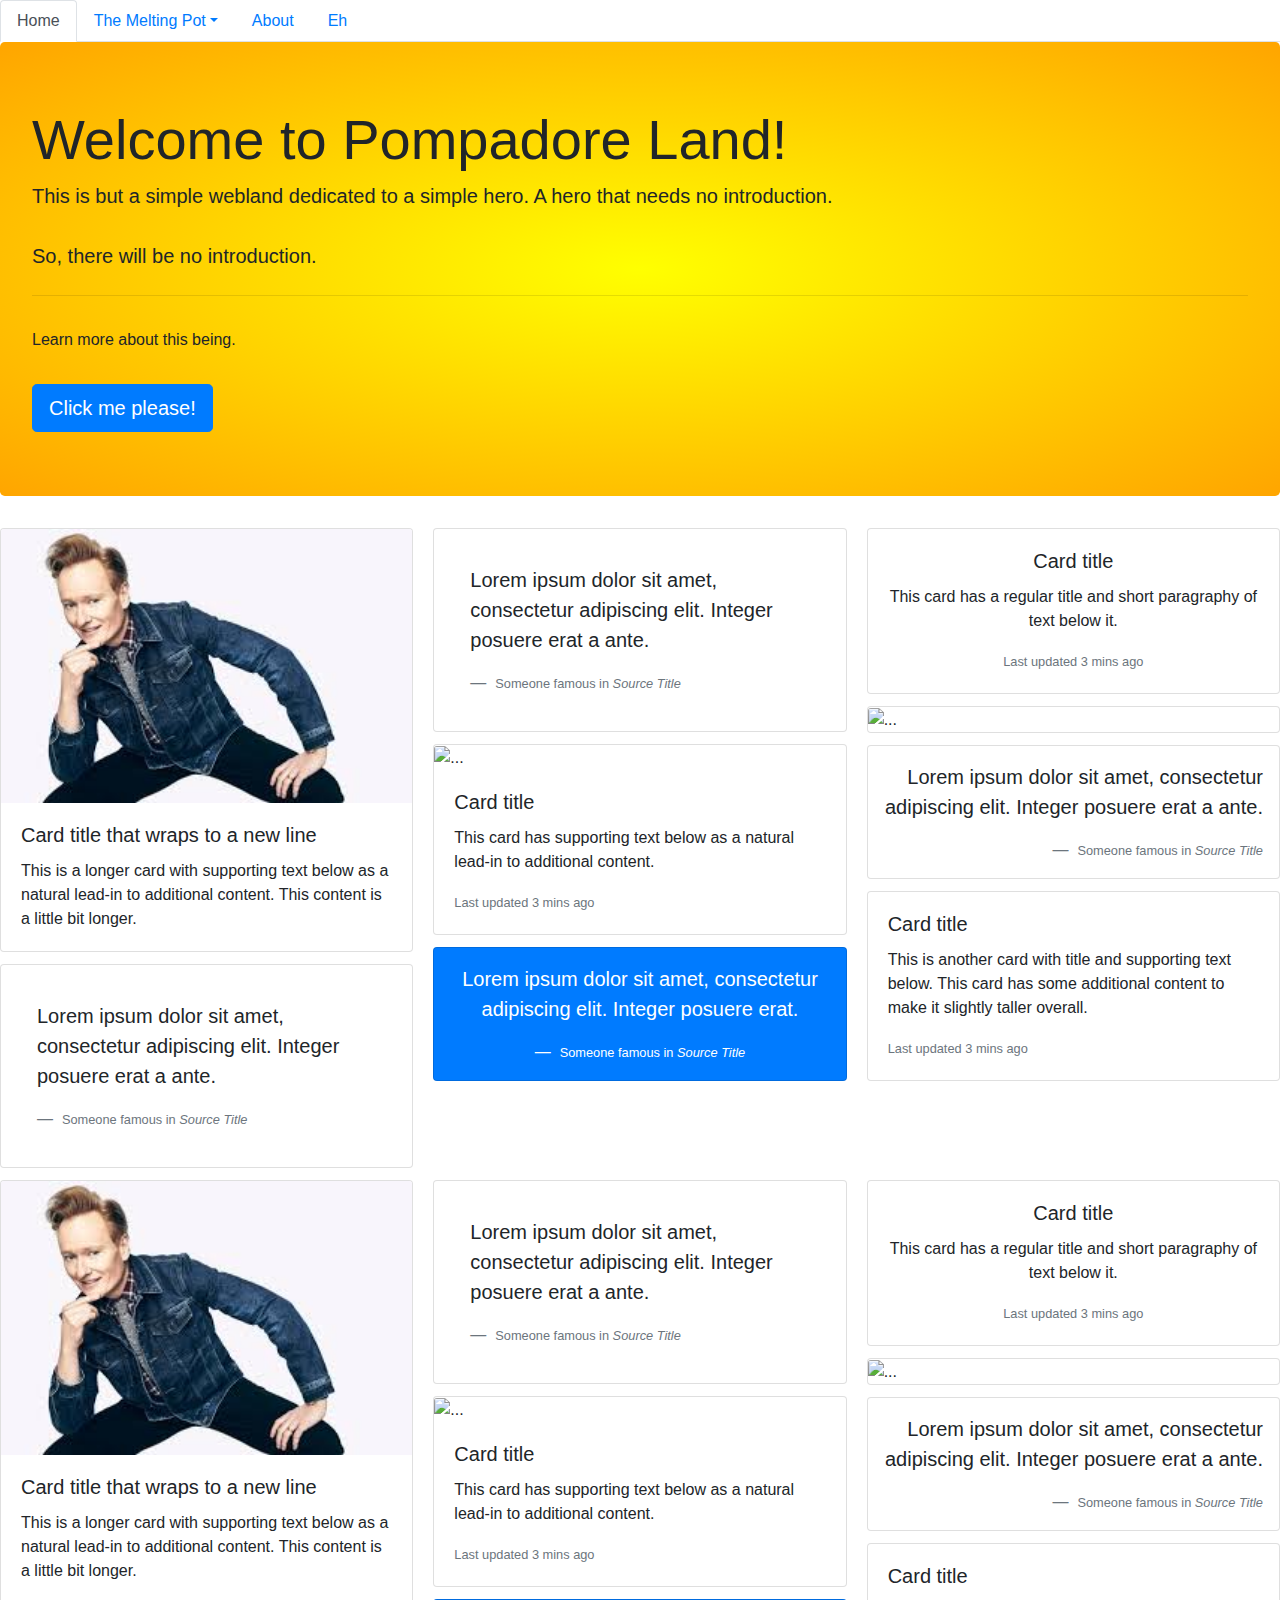
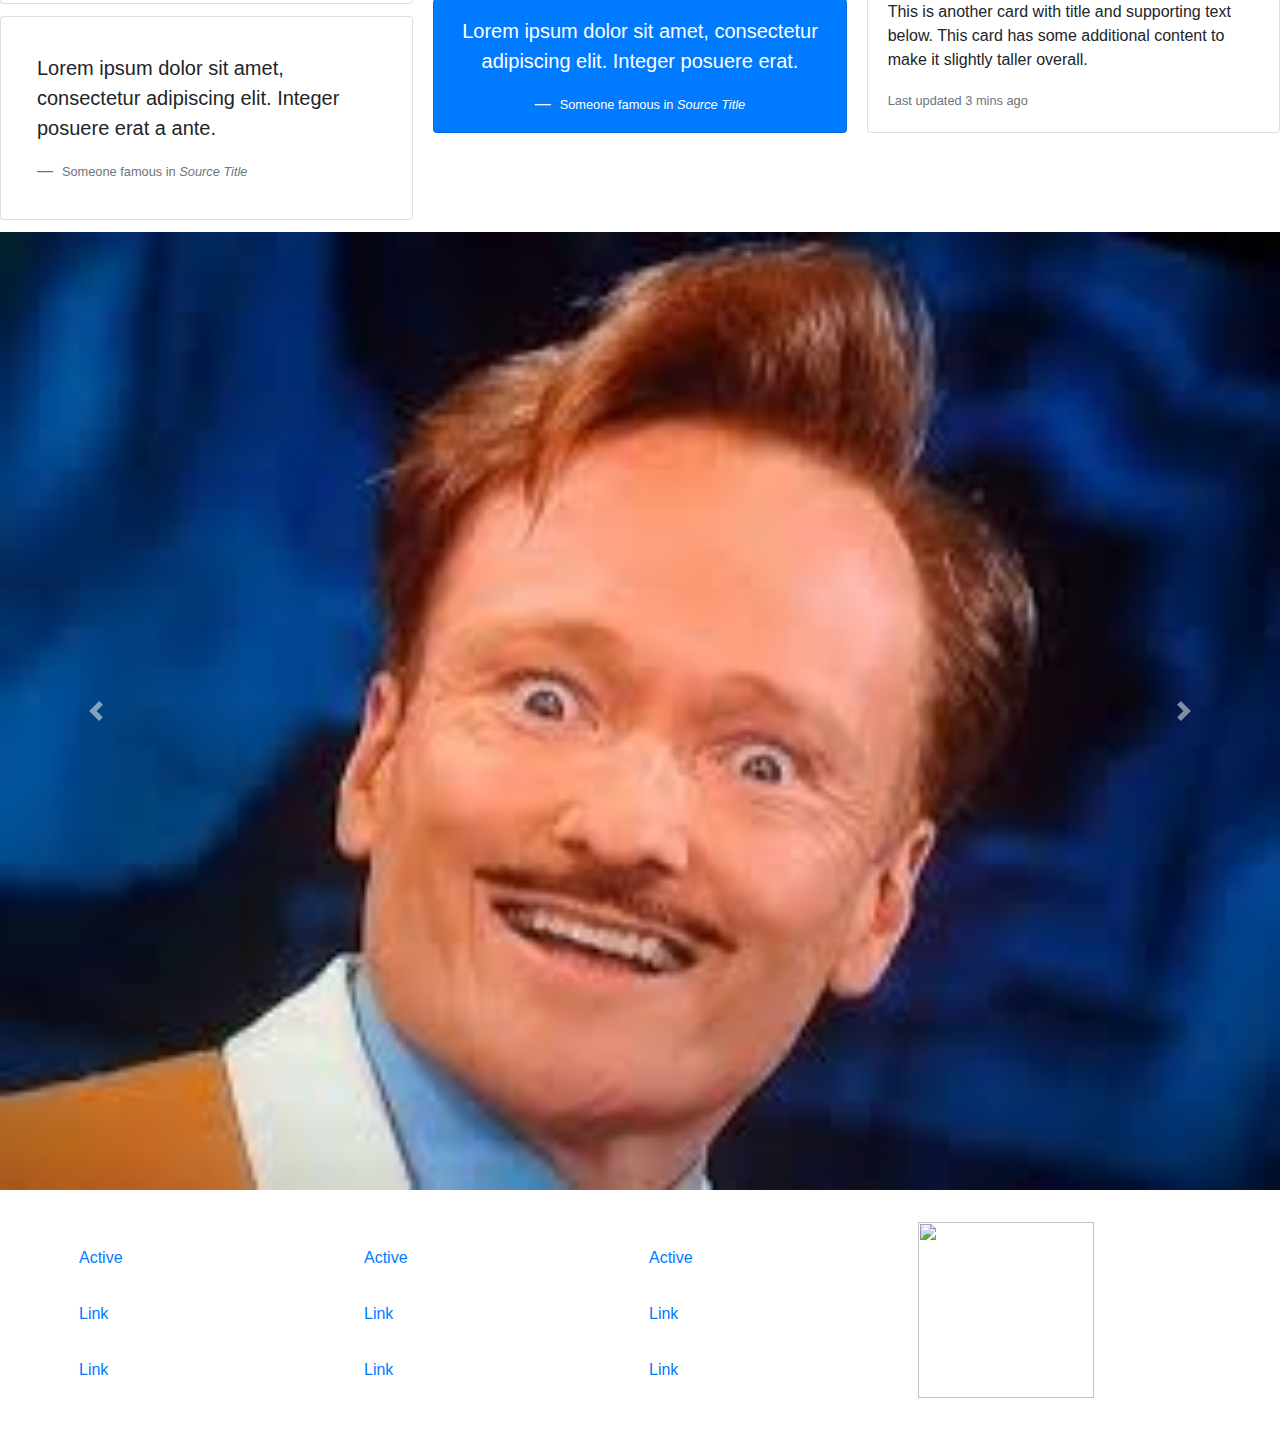
==== commit 910244b9: "minor text change to index jumbotron" ====
--- a/index.html
+++ b/index.html
@@ -53,8 +53,8 @@
     <div class="jumbotron">
       <h1 class="display-4">Welcome to Pompadore Land!</h1>
       <p class="lead">
-        This is but a simple land dedicated to a simple hero. A hero that needs
-        no introduction. <br /><br />So, there will be no introduction.
+        This is but a simple webland dedicated to a simple hero. A hero that
+        needs no introduction. <br /><br />So, there will be no introduction.
       </p>
       <hr class="my-4" />
       <p id="jumbotronMessage">
